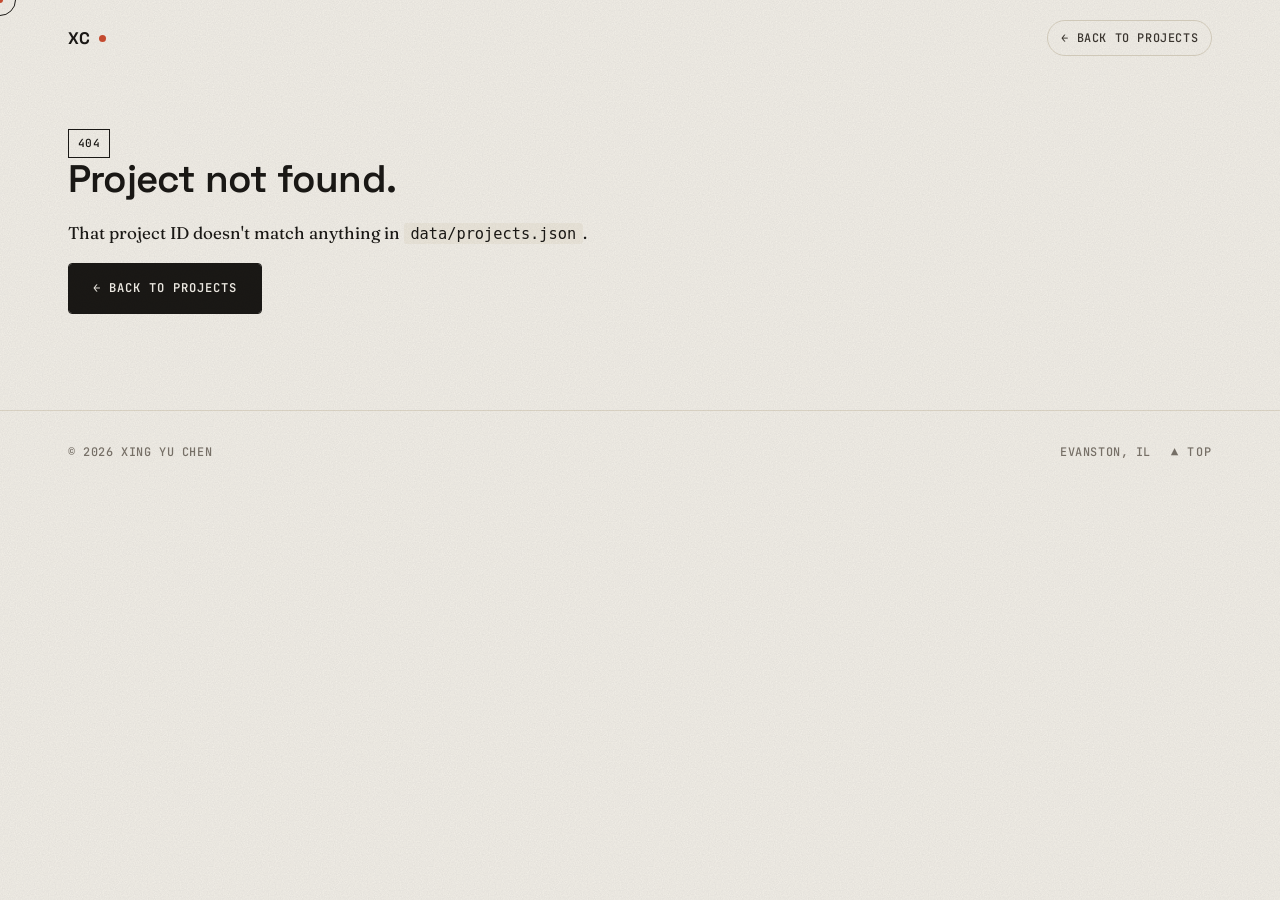
==== project.html @ 496e9e71 "initial ship" ====
<!doctype html>
<html lang="en">
<head>
  <meta charset="utf-8" />
  <meta name="viewport" content="width=device-width, initial-scale=1" />
  <meta name="theme-color" content="#F2EFE8" />
  <title>Project</title>
  <meta name="description" data-bind="description" content="Project detail." />

  <link rel="preconnect" href="https://fonts.googleapis.com" />
  <link rel="preconnect" href="https://fonts.gstatic.com" crossorigin />
  <link rel="stylesheet" href="https://fonts.googleapis.com/css2?family=Space+Grotesk:wght@400;500;600;700&family=Fraunces:opsz,wght@9..144,400;9..144,500;9..144,600&family=JetBrains+Mono:wght@400;500;600&display=swap" />
  <link rel="stylesheet" href="styles.css" />
  <link rel="icon" href="data:image/svg+xml;utf8,<svg xmlns='http://www.w3.org/2000/svg' viewBox='0 0 32 32'><rect width='32' height='32' fill='%23F2EFE8'/><text x='16' y='22' text-anchor='middle' font-family='monospace' font-size='16' font-weight='700' fill='%231A1815'>X</text></svg>" />
</head>
<body class="body--detail">
  <div class="cursor-dot" aria-hidden="true"></div>
  <div class="cursor-ring" aria-hidden="true"></div>
  <div class="grain" aria-hidden="true"></div>

  <!-- ============ NAV (minimal on detail page) ============ -->
  <header class="nav nav--detail" id="nav">
    <div class="nav__inner">
      <a href="index.html" class="nav__logo" aria-label="Home">
        <span class="nav__mark" data-bind="initials">·</span>
        <span class="nav__dot"></span>
      </a>
      <a href="index.html" class="nav__back mono" id="backLink">
        <span aria-hidden="true">←</span> Back to Projects
      </a>
    </div>
  </header>

  <main id="detailMain" aria-busy="true">
    <!-- Rendered by main.js -->
  </main>

  <footer class="footer">
    <div class="container footer__inner">
      <div class="footer__left mono">
        <span>© <span id="footerYear"></span> <span data-bind="name">—</span></span>
      </div>
      <div class="footer__right mono">
        <span data-bind="location">—</span>
        <a href="#" id="topLink" class="footer__top">▲ TOP</a>
      </div>
    </div>
  </footer>

  <!-- Lightbox -->
  <div class="lightbox" id="lightbox" aria-hidden="true" role="dialog" aria-modal="true">
    <button class="lightbox__close" data-lightbox-close aria-label="Close">
      <svg viewBox="0 0 24 24" width="22" height="22" fill="none" stroke="currentColor" stroke-width="1.5"><path d="M5 5l14 14M19 5L5 19"/></svg>
    </button>
    <button class="lightbox__prev" data-lightbox-prev aria-label="Previous image">
      <svg viewBox="0 0 24 24" width="22" height="22" fill="none" stroke="currentColor" stroke-width="1.5"><path d="M15 4L7 12l8 8"/></svg>
    </button>
    <button class="lightbox__next" data-lightbox-next aria-label="Next image">
      <svg viewBox="0 0 24 24" width="22" height="22" fill="none" stroke="currentColor" stroke-width="1.5"><path d="M9 4l8 8-8 8"/></svg>
    </button>
    <figure class="lightbox__figure">
      <img id="lightboxImg" alt="" />
      <figcaption class="lightbox__caption mono" id="lightboxCaption"></figcaption>
    </figure>
  </div>

  <script src="main.js"></script>
</body>
</html>
---- styles.css ----
/* ============================================================
   Portfolio — Xing Yu Chen
   Mechanical-engineering portfolio. Cream + ink + burnt-orange.
   Tokens → base → components → sections → detail page →
   lightbox → responsive.
   ============================================================ */

:root {
  /* Palette */
  --c-bg:        #F2EFE8;
  --c-bg-2:      #ECE7DC;
  --c-bg-3:      #E4DED0;
  --c-ink:       #1A1815;
  --c-ink-2:     #3A352F;
  --c-muted:     #7A736A;
  --c-line:      #CFC8B8;
  --c-line-soft: #DED7C8;
  --c-accent:    #C44A2F;
  --c-accent-2:  #A33C24;
  --c-accent-3:  #8A3219;
  --c-accent-soft:#F3D8CC;

  /* Type */
  --f-display: 'Space Grotesk', system-ui, -apple-system, Segoe UI, sans-serif;
  --f-body:    'Fraunces', Georgia, 'Times New Roman', serif;
  --f-mono:    'JetBrains Mono', ui-monospace, 'SF Mono', Menlo, Consolas, monospace;

  /* Layout */
  --max-w: 1240px;
  --max-w-narrow: 780px;
  --gutter: clamp(1.25rem, 4vw, 3rem);

  /* Motion */
  --e-out:  cubic-bezier(0.16, 1, 0.3, 1);
  --e-soft: cubic-bezier(0.65, 0, 0.35, 1);
  --d-1: 200ms; --d-2: 360ms; --d-3: 600ms;

  --radius: 4px;
  --shadow-card:   0 1px 0 var(--c-line-soft);
  --shadow-card-h: 0 18px 40px -22px rgba(26,24,21,0.35), 0 2px 0 var(--c-line);
  --nav-h: 70px;
}

/* ---------- Reset ---------- */
*, *::before, *::after { box-sizing: border-box; }
html { scroll-behavior: smooth; }
@media (prefers-reduced-motion: reduce) {
  html { scroll-behavior: auto; }
  *, *::before, *::after { animation-duration: 0.01ms !important; transition-duration: 0.01ms !important; }
}
html, body { margin: 0; padding: 0; }
body {
  background: var(--c-bg);
  color: var(--c-ink);
  font-family: var(--f-body);
  font-size: 17px;
  line-height: 1.55;
  -webkit-font-smoothing: antialiased;
  -moz-osx-font-smoothing: grayscale;
  overflow-x: hidden;
}
img, svg { display: block; max-width: 100%; }
button { font: inherit; color: inherit; background: none; border: 0; cursor: pointer; }
input, textarea { font: inherit; color: inherit; }
a { color: inherit; text-decoration: none; }
ul, ol { margin: 0; padding: 0; list-style: none; }
::selection { background: var(--c-accent); color: var(--c-bg); }

/* ---------- Utility ---------- */
.container { width: 100%; max-width: var(--max-w); margin: 0 auto; padding: 0 var(--gutter); }
.container--narrow { max-width: var(--max-w-narrow); }
.mono { font-family: var(--f-mono); font-weight: 500; letter-spacing: 0.05em; text-transform: uppercase; font-size: 0.74rem; }

/* ---------- Grain overlay ---------- */
.grain {
  position: fixed; inset: 0;
  pointer-events: none;
  z-index: 1;
  opacity: 0.35;
  mix-blend-mode: multiply;
  background-image: url("data:image/svg+xml;utf8,<svg xmlns='http://www.w3.org/2000/svg' width='220' height='220'><filter id='n'><feTurbulence type='fractalNoise' baseFrequency='0.85' numOctaves='2' stitchTiles='stitch'/><feColorMatrix values='0 0 0 0 0.1 0 0 0 0 0.09 0 0 0 0 0.08 0 0 0 0.5 0'/></filter><rect width='220' height='220' filter='url(%23n)' opacity='0.6'/></svg>");
}

/* ---------- Custom cursor ---------- */
.cursor-dot, .cursor-ring {
  position: fixed; top: 0; left: 0;
  pointer-events: none; z-index: 9999;
  transform: translate(-50%, -50%);
  opacity: 0;
  transition: opacity 200ms, width 200ms var(--e-out), height 200ms var(--e-out);
}
.cursor-dot { width: 6px; height: 6px; background: var(--c-accent); border-radius: 50%; }
.cursor-ring { width: 32px; height: 32px; border: 1px solid var(--c-ink); border-radius: 50%; }
body.has-cursor .cursor-dot,
body.has-cursor .cursor-ring { opacity: 1; }
body.has-cursor.cursor-hover .cursor-ring { width: 54px; height: 54px; border-color: var(--c-accent); }
body.has-cursor.cursor-hover .cursor-dot { background: var(--c-ink); }
@media (hover: none), (pointer: coarse) { .cursor-dot, .cursor-ring { display: none !important; } }

/* ============================================================
   NAV
   ============================================================ */
.nav {
  position: fixed; top: 0; left: 0; right: 0; z-index: 50;
  padding: 1.25rem 0;
  transition: padding 300ms var(--e-out), background 300ms var(--e-out),
              backdrop-filter 300ms var(--e-out), box-shadow 300ms var(--e-out);
}
.nav.is-scrolled {
  padding: 0.55rem 0;
  background: rgba(242,239,232,0.78);
  backdrop-filter: saturate(140%) blur(14px);
  -webkit-backdrop-filter: saturate(140%) blur(14px);
  box-shadow: 0 1px 0 var(--c-line-soft);
}
.nav__inner {
  width: 100%; max-width: var(--max-w); margin: 0 auto; padding: 0 var(--gutter);
  display: flex; align-items: center; justify-content: space-between;
}
.nav__logo {
  display: inline-flex; align-items: center; gap: 0.5rem;
  font-family: var(--f-display); font-weight: 700; font-size: 1.05rem; letter-spacing: 0.02em;
}
.nav__dot { width: 7px; height: 7px; border-radius: 50%; background: var(--c-accent); display: inline-block; }
.nav__links { display: flex; align-items: center; gap: 2rem; }
.nav__links a {
  position: relative;
  display: inline-flex; align-items: baseline; gap: 0.4rem;
  font-family: var(--f-mono); font-size: 0.78rem; font-weight: 500;
  letter-spacing: 0.05em; text-transform: uppercase;
  padding: 0.35rem 0;
  color: var(--c-ink-2);
  transition: color 200ms ease;
}
.nav__links a::after {
  content: ''; position: absolute; left: 0; right: 0; bottom: -4px;
  height: 1px; background: var(--c-accent);
  transform: scaleX(0); transform-origin: left;
  transition: transform 360ms var(--e-out);
}
.nav__links a:hover { color: var(--c-ink); }
.nav__links a:hover::after,
.nav__links a.is-active::after { transform: scaleX(1); }
.nav__links a.is-active { color: var(--c-accent); }
.nav__num { color: var(--c-muted); font-size: 0.66rem; }

.nav__back {
  display: inline-flex; align-items: center; gap: 0.5rem;
  padding: 0.5rem 0.8rem;
  border: 1px solid var(--c-line);
  border-radius: 999px;
  color: var(--c-ink-2);
  font-size: 0.74rem;
  transition: all 240ms var(--e-out);
}
.nav__back:hover {
  background: var(--c-ink); color: var(--c-bg); border-color: var(--c-ink);
  transform: translateX(-3px);
}

.nav__toggle {
  display: none; width: 38px; height: 38px;
  position: relative; border: 1px solid var(--c-line); border-radius: var(--radius);
}
.nav__toggle span {
  position: absolute; left: 9px; right: 9px;
  height: 1.5px; background: var(--c-ink);
  transition: transform 280ms var(--e-out), opacity 200ms;
}
.nav__toggle span:nth-child(1) { top: 13px; }
.nav__toggle span:nth-child(2) { top: 18px; }
.nav__toggle span:nth-child(3) { top: 23px; }
.nav__toggle[aria-expanded="true"] span:nth-child(1) { transform: translateY(5px) rotate(45deg); }
.nav__toggle[aria-expanded="true"] span:nth-child(2) { opacity: 0; }
.nav__toggle[aria-expanded="true"] span:nth-child(3) { transform: translateY(-5px) rotate(-45deg); }

/* ============================================================
   BUTTONS
   ============================================================ */
.btn {
  position: relative;
  display: inline-flex; align-items: center; gap: 0.65rem;
  padding: 0.95rem 1.5rem;
  font-family: var(--f-mono); font-size: 0.76rem; font-weight: 600;
  letter-spacing: 0.08em; text-transform: uppercase;
  border: 1px solid var(--c-ink); border-radius: var(--radius);
  overflow: hidden; isolation: isolate;
  transition: transform 200ms var(--e-out), color 250ms ease, border-color 250ms ease;
  user-select: none;
}
.btn::before {
  content: ''; position: absolute; inset: 0; z-index: -1;
  background: var(--c-ink);
  transform: translateX(-101%);
  transition: transform 420ms var(--e-out);
}
.btn--solid { color: var(--c-bg); }
.btn--solid::before { transform: translateX(0); background: var(--c-ink); }
.btn--solid:hover { border-color: var(--c-accent); }
.btn--solid:hover::before { background: var(--c-accent); }

.btn--ghost { color: var(--c-ink); }
.btn--ghost::before { background: var(--c-ink); }
.btn--ghost:hover { color: var(--c-bg); }
.btn--ghost:hover::before { transform: translateX(0); }

.btn:active { transform: scale(0.97); }
.btn__icon { display: inline-flex; transition: transform 280ms var(--e-out); }
.btn:hover .btn__icon { transform: translateX(3px); }

.btn--pulse { animation: btn-pulse 2.6s ease-out infinite; }
@keyframes btn-pulse {
  0%   { box-shadow: 0 0 0 0 rgba(196,74,47,0.40); }
  60%  { box-shadow: 0 0 0 14px rgba(196,74,47,0.00); }
  100% { box-shadow: 0 0 0 0 rgba(196,74,47,0.00); }
}

/* ============================================================
   HERO
   ============================================================ */
.hero {
  position: relative;
  min-height: 100vh; min-height: 100svh;
  padding: calc(var(--nav-h) + 2rem) 0 4rem;
  display: flex; align-items: center;
  overflow: hidden;
}
.hero__grid {
  position: absolute; inset: 0; width: 100%; height: 100%;
  color: var(--c-ink); opacity: 0.10;
  animation: grid-drift 38s linear infinite;
}
@keyframes grid-drift { from { transform: translate(0,0); } to { transform: translate(-100px,-100px); } }

.crosshair { position: absolute; width: 28px; height: 28px; pointer-events: none; opacity: 0.6; }
.crosshair::before, .crosshair::after { content: ''; position: absolute; background: var(--c-ink); }
.crosshair::before { left: 50%; top: 0; bottom: 0; width: 1px; transform: translateX(-50%); }
.crosshair::after  { top: 50%; left: 0; right: 0; height: 1px; transform: translateY(-50%); }
.crosshair--tl { top: calc(var(--nav-h) + 1rem); left: var(--gutter); }
.crosshair--tr { top: calc(var(--nav-h) + 1rem); right: var(--gutter); }
.crosshair--bl { bottom: 2rem; left: var(--gutter); }
.crosshair--br { bottom: 2rem; right: var(--gutter); }

.hero__inner { position: relative; z-index: 2; width: 100%; }
.hero__meta { display: flex; justify-content: space-between; color: var(--c-muted); margin-bottom: clamp(2.5rem, 6vw, 5rem); }

.hero__name {
  font-family: var(--f-display);
  font-weight: 600;
  font-size: clamp(3.2rem, 12vw, 10.5rem);
  line-height: 0.92;
  letter-spacing: -0.035em;
  margin: 0 0 1.5rem 0; color: var(--c-ink);
}
.hero__name-row { display: block; overflow: hidden; padding: 0.05em 0 0.04em; }
.hero__name-row:nth-child(2) { padding-left: clamp(0px, 6vw, 4rem); color: var(--c-ink-2); }
.hero__name-row:nth-child(2) .reveal-word::after { content: '.'; color: var(--c-accent); }
.hero__name .reveal-word {
  display: inline-block;
  transform: translateY(110%);
  transition: transform 900ms var(--e-out);
}
.hero__name.is-revealed .reveal-word { transform: translateY(0); }
.hero__name-row:nth-child(2) .reveal-word { transition-delay: 120ms; }

.hero__rule {
  display: flex; align-items: center; gap: 1rem;
  margin: 1.5rem 0; max-width: 540px;
  opacity: 0; transform: translateY(20px);
  transition: opacity 700ms var(--e-out) 280ms, transform 700ms var(--e-out) 280ms;
}
.hero__rule.is-revealed { opacity: 1; transform: translateY(0); }
.rule-line { flex: 1; height: 1px; background: var(--c-ink); opacity: 0.5; }
.hero__title { color: var(--c-ink); font-size: 0.85rem; letter-spacing: 0.18em; }

.hero__tagline {
  font-family: var(--f-body);
  font-size: clamp(1.1rem, 1.8vw, 1.5rem);
  font-style: italic;
  color: var(--c-ink-2);
  margin: 0 0 3rem 0;
  opacity: 0; transform: translateY(20px);
  transition: opacity 700ms var(--e-out) 440ms, transform 700ms var(--e-out) 440ms;
}
.hero__tagline.is-revealed { opacity: 1; transform: translateY(0); }
.hero__tagline-prefix { color: var(--c-accent); font-style: normal; }
.hero__tagline-cycle { display: inline-block; transition: opacity 300ms ease, transform 300ms var(--e-out); }
.hero__tagline-cycle.is-out { opacity: 0; transform: translateY(-8px); }

.hero__ctas {
  display: flex; gap: 1rem; flex-wrap: wrap;
  opacity: 0; transform: translateY(20px);
  transition: opacity 700ms var(--e-out) 600ms, transform 700ms var(--e-out) 600ms;
}
.hero__ctas.is-revealed { opacity: 1; transform: translateY(0); }

.hero__readout {
  position: absolute;
  bottom: 2.4rem; right: calc(var(--gutter) + 32px);
  display: flex; flex-direction: column; gap: 0.2rem;
  color: var(--c-muted); font-size: 0.68rem; text-align: right;
  opacity: 0; transition: opacity 800ms ease 1100ms;
}
.hero.is-revealed .hero__readout { opacity: 1; }
.hero__readout div { display: flex; gap: 0.4rem; justify-content: flex-end; }
.hero__readout b { color: var(--c-ink); font-weight: 500; min-width: 3ch; display: inline-block; text-align: right; }

.hero__scrollhint {
  position: absolute;
  bottom: 2.4rem; left: calc(var(--gutter) + 32px);
  display: flex; flex-direction: column; align-items: center; gap: 0.5rem;
  color: var(--c-muted);
  opacity: 0; transition: opacity 800ms ease 1300ms;
}
.hero.is-revealed .hero__scrollhint { opacity: 1; }
.hero__scrollhint-line {
  width: 1px; height: 36px;
  background: linear-gradient(to bottom, var(--c-ink), transparent);
  animation: scroll-trace 2.2s ease-in-out infinite; transform-origin: top;
}
@keyframes scroll-trace { 0%,100% { transform: scaleY(0.3); opacity: 0.4; } 50% { transform: scaleY(1); opacity: 1; } }

/* ============================================================
   SECTION SCAFFOLD
   ============================================================ */
.section { position: relative; padding: clamp(4rem, 9vw, 8rem) 0; }
.section + .section { border-top: 1px solid var(--c-line-soft); }

.section__head {
  display: grid; grid-template-columns: auto auto 1fr;
  align-items: center; gap: 1rem;
  margin-bottom: clamp(2.5rem, 5vw, 4rem);
}
.section__num {
  display: inline-block;
  padding: 0.3rem 0.55rem;
  border: 1px solid var(--c-ink);
  color: var(--c-ink); font-size: 0.7rem;
}
.section__title {
  font-family: var(--f-display); font-weight: 600;
  font-size: clamp(2rem, 4.5vw, 3.4rem);
  letter-spacing: -0.02em; margin: 0; line-height: 1;
}
.section__title--inline { font-size: clamp(1.4rem, 2.4vw, 2rem); margin: 0 0 1rem; }
.section__title-lead { color: var(--c-accent); font-size: 0.55em; vertical-align: 0.35em; }
.section__rule { height: 1px; background: var(--c-line); }

.reveal {
  opacity: 0; transform: translateY(28px);
  transition: opacity 800ms var(--e-out), transform 800ms var(--e-out);
}
.reveal.is-in { opacity: 1; transform: translateY(0); }

/* ============================================================
   ABOUT
   ============================================================ */
.about__grid {
  display: grid;
  grid-template-columns: minmax(260px, 360px) 1fr;
  gap: clamp(2rem, 6vw, 5rem);
  align-items: start;
}
.about__photo {
  position: sticky; top: calc(var(--nav-h) + 1.5rem);
  display: flex; flex-direction: column; gap: 0.5rem;
}
.about__photo-frame {
  position: relative;
  aspect-ratio: 4 / 5;
  background: var(--c-bg-2);
  border: 1px solid var(--c-ink);
  overflow: hidden;
}
.about__photo-frame::before, .about__photo-frame::after {
  content: ''; position: absolute; width: 10px; height: 10px;
  border: 1px solid var(--c-ink); background: var(--c-bg);
}
.about__photo-frame::before { top: -5px; left: -5px; }
.about__photo-frame::after  { bottom: -5px; right: -5px; }
.about__photo-frame img {
  width: 100%; height: 100%;
  object-fit: cover;
  filter: contrast(1.02) saturate(0.95);
}
.about__caption {
  display: flex; justify-content: space-between;
  color: var(--c-muted);
  padding-top: 0.35rem; border-top: 1px solid var(--c-line);
}

.about__lead {
  font-family: var(--f-body);
  font-size: clamp(1.2rem, 1.8vw, 1.55rem);
  line-height: 1.5;
  color: var(--c-ink);
  margin: 0 0 2rem 0;
}

.about__stats {
  display: grid;
  grid-template-columns: repeat(4, 1fr);
  gap: 0; margin: 0;
  border-top: 1px solid var(--c-line);
}
.stat {
  padding: 1.25rem 1rem 1.25rem 0;
  border-right: 1px solid var(--c-line);
}
.stat:last-child { border-right: 0; padding-right: 0; }
.stat:first-child { padding-left: 0; }
.stat dt { color: var(--c-muted); font-size: 0.7rem; margin-bottom: 0.35rem; }
.stat dd {
  margin: 0;
  font-family: var(--f-display);
  font-size: 1.55rem; font-weight: 500;
  letter-spacing: -0.02em; color: var(--c-ink);
}

/* ============================================================
   SKILLS
   ============================================================ */
.skills__grid {
  display: grid;
  grid-template-columns: repeat(auto-fill, minmax(280px, 1fr));
  gap: 1px;
  background: var(--c-line-soft);
  border: 1px solid var(--c-line-soft);
}
.skill-group {
  background: var(--c-bg);
  padding: 1.75rem 1.5rem;
  display: flex; flex-direction: column; gap: 1.1rem;
}
.skill-group header {
  display: flex; align-items: center; gap: 0.7rem;
  padding-bottom: 0.8rem;
  border-bottom: 1px dashed var(--c-line);
}
.skill-group__icon {
  display: inline-flex; align-items: center; justify-content: center;
  width: 34px; height: 34px;
  border: 1px solid var(--c-ink); color: var(--c-ink);
}
.skill-group h3 {
  margin: 0; flex: 1;
  font-family: var(--f-display); font-size: 1.05rem; font-weight: 600;
  letter-spacing: -0.01em;
}
.skill-group__count { color: var(--c-muted); }

.pills { display: flex; flex-wrap: wrap; gap: 0.45rem; }
.pills--inline { margin-top: 0.75rem; }
.pills--lg .pill { padding: 0.55rem 1rem; font-size: 0.78rem; }
.pill {
  display: inline-flex;
  padding: 0.42rem 0.85rem;
  font-family: var(--f-mono); font-size: 0.72rem;
  letter-spacing: 0.04em; font-weight: 500;
  color: var(--c-ink-2);
  background: var(--c-bg-2);
  border: 1px solid var(--c-line);
  border-radius: 999px;
  cursor: default;
  transition: transform 180ms var(--e-out), background 240ms ease, color 240ms ease, border-color 240ms ease;
}
.pill:hover {
  transform: scale(0.97);
  background: var(--c-ink); color: var(--c-bg); border-color: var(--c-ink);
}

/* ============================================================
   WORK / PROJECTS
   ============================================================ */
.work__intro {
  font-size: 1.1rem; color: var(--c-ink-2);
  max-width: 60ch; margin: 0 0 3rem 0;
}

.filter {
  position: relative;
  display: inline-flex; flex-wrap: wrap; gap: 0; padding: 4px;
  margin-bottom: 2rem;
  border: 1px solid var(--c-line);
  border-radius: 999px;
  background: var(--c-bg-2);
}
.filter__pill {
  position: absolute;
  top: 4px; left: 4px; height: calc(100% - 8px);
  background: var(--c-ink); border-radius: 999px;
  transition: transform 420ms var(--e-out), width 420ms var(--e-out);
  z-index: 0;
}
.filter__btn {
  position: relative; z-index: 1;
  padding: 0.55rem 1.1rem;
  font-family: var(--f-mono); font-size: 0.72rem; font-weight: 600;
  letter-spacing: 0.06em; text-transform: uppercase;
  color: var(--c-ink-2); border-radius: 999px;
  transition: color 280ms ease;
}
.filter__btn:hover { color: var(--c-ink); }
.filter__btn.is-active { color: var(--c-bg); }

.cards {
  display: grid;
  grid-template-columns: repeat(auto-fill, minmax(320px, 1fr));
  gap: 1.5rem;
}
.cards--related { margin-top: 1.5rem; }

.card {
  position: relative; display: flex; flex-direction: column;
  background: var(--c-bg);
  border: 1px solid var(--c-line);
  border-radius: var(--radius);
  overflow: hidden;
  cursor: pointer;
  text-align: left;
  transition: transform 400ms var(--e-out), box-shadow 400ms var(--e-out), border-color 400ms ease;
  box-shadow: var(--shadow-card);
  opacity: 0; transform: translateY(20px);
  animation: card-in 700ms var(--e-out) forwards;
}
.card:nth-child(1) { animation-delay: 40ms; }
.card:nth-child(2) { animation-delay: 80ms; }
.card:nth-child(3) { animation-delay: 120ms; }
.card:nth-child(4) { animation-delay: 160ms; }
.card:nth-child(5) { animation-delay: 200ms; }
.card:nth-child(6) { animation-delay: 240ms; }
.card:nth-child(7) { animation-delay: 280ms; }
.card:nth-child(8) { animation-delay: 320ms; }
@keyframes card-in { to { opacity: 1; transform: translateY(0); } }
.card.is-hidden { display: none; }
.card:hover {
  transform: translateY(-6px);
  box-shadow: var(--shadow-card-h);
  border-color: var(--c-ink);
}
.card.is-leaving { opacity: 0.35; transform: scale(1.04); transition: all 240ms var(--e-out); }

.card__media {
  position: relative;
  aspect-ratio: 16 / 11;
  overflow: hidden;
  background: var(--c-bg-2);
  border-bottom: 1px solid var(--c-line);
}
.card__media img,
.card__media svg {
  width: 100%; height: 100%;
  object-fit: cover;
  transition: transform 700ms var(--e-out);
}
.card:hover .card__media img,
.card:hover .card__media svg { transform: scale(1.03); }

.card__badge {
  position: absolute; top: 0.8rem; left: 0.8rem;
  padding: 0.25rem 0.5rem;
  background: var(--c-bg); border: 1px solid var(--c-ink);
  color: var(--c-ink);
}
.card__cat {
  position: absolute; top: 0.8rem; right: 0.8rem;
  padding: 0.25rem 0.55rem;
  background: var(--c-ink); color: var(--c-bg);
}

.card__overlay {
  position: absolute; inset: 0;
  display: flex; align-items: center; justify-content: center;
  background: rgba(26,24,21,0.65);
  backdrop-filter: blur(4px);
  -webkit-backdrop-filter: blur(4px);
  opacity: 0;
  transition: opacity 320ms var(--e-out);
  pointer-events: none;
}
.card:hover .card__overlay { opacity: 1; }
.card__overlay-label {
  color: var(--c-bg);
  background: var(--c-accent);
  padding: 0.55rem 1rem;
  border-radius: 999px;
  transform: translateY(8px);
  transition: transform 320ms var(--e-out);
}
.card:hover .card__overlay-label { transform: translateY(0); }

.card__body {
  padding: 1.25rem 1.25rem 1.4rem;
  display: flex; flex-direction: column; gap: 0.65rem;
  flex: 1;
}
.card__title {
  font-family: var(--f-display); font-size: 1.22rem; font-weight: 600;
  letter-spacing: -0.015em; margin: 0; line-height: 1.25;
}
.card__desc { margin: 0; font-size: 0.95rem; color: var(--c-ink-2); line-height: 1.5; }
.card__tags { display: flex; flex-wrap: wrap; gap: 0.35rem; margin-top: auto; padding-top: 0.5rem; }
.card__tag {
  display: inline-block;
  font-family: var(--f-mono); font-size: 0.66rem;
  letter-spacing: 0.05em; text-transform: uppercase;
  color: var(--c-muted);
  padding: 0.18rem 0.45rem;
  background: var(--c-bg-2); border-radius: 999px;
  transition: opacity 320ms var(--e-out), transform 320ms var(--e-out), color 240ms, background 240ms;
  transform: translateY(6px); opacity: 0;
}
.card:hover .card__tag { transform: translateY(0); opacity: 1; color: var(--c-ink); background: var(--c-bg-3); }
.card:not(:hover) .card__tag { transform: translateY(0); opacity: 1; }
.card__cta {
  margin-top: 0.4rem;
  display: inline-flex; align-items: center; gap: 0.4rem;
  font-weight: 600;
  color: var(--c-ink);
}
.card__cta::after {
  content: '→'; display: inline-block;
  transition: transform 300ms var(--e-out);
}
.card:hover .card__cta::after { transform: translateX(5px); color: var(--c-accent); }

/* ============================================================
   EXPERIENCE / TIMELINE
   ============================================================ */
.timeline { display: grid; gap: 3rem; }
.timeline__group { display: block; }
.timeline__label { color: var(--c-muted); margin: 0 0 1rem 0; }
.timeline__list {
  display: grid; gap: 1.75rem;
  border-left: 1px solid var(--c-line);
  padding-left: 1.5rem;
}
.timeline__item {
  display: grid;
  grid-template-columns: 200px 1fr;
  gap: 1.5rem;
  position: relative;
}
.timeline__item::before {
  content: '';
  position: absolute;
  left: -1.5rem; top: 0.5rem;
  width: 9px; height: 9px;
  background: var(--c-bg);
  border: 1px solid var(--c-ink);
  border-radius: 50%;
  transform: translateX(-50%);
  transition: background 240ms, border-color 240ms;
}
.timeline__item:hover::before { background: var(--c-accent); border-color: var(--c-accent); }
.timeline__date { color: var(--c-muted); padding-top: 0.4rem; }
.timeline__body h4 {
  margin: 0 0 0.5rem;
  font-family: var(--f-display); font-weight: 600;
  font-size: 1.15rem; letter-spacing: -0.01em;
}
.timeline__sub { color: var(--c-muted); font-weight: 400; }
.timeline__body p { margin: 0 0 0.6rem; color: var(--c-ink-2); font-size: 1rem; line-height: 1.6; }
.timeline__body p:last-of-type { margin-bottom: 0.75rem; }

/* ============================================================
   RESUME
   ============================================================ */
.resume__top {
  display: flex; align-items: center; justify-content: space-between;
  gap: 2rem; flex-wrap: wrap;
  margin-bottom: 2.5rem;
  padding: 1.5rem 1.75rem;
  background: var(--c-bg-2);
  border: 1px solid var(--c-line);
  border-radius: var(--radius);
}
.resume__intro { margin: 0; max-width: 50ch; color: var(--c-ink-2); }
.resume__embed {
  border: 1px solid var(--c-line);
  border-radius: var(--radius);
  background: var(--c-bg-2);
  overflow: hidden;
  min-height: 800px;
}
.resume__pdf { width: 100%; height: 1000px; border: 0; display: block; }
.resume__missing { padding: 3rem 1.5rem; text-align: center; color: var(--c-muted); }
.resume__missing code { background: var(--c-bg-3); padding: 0.1rem 0.4rem; border-radius: 3px; }

/* ============================================================
   CONTACT
   ============================================================ */
.contact__grid {
  display: grid;
  grid-template-columns: 1.1fr 1fr;
  gap: clamp(2rem, 6vw, 5rem);
  align-items: start;
}
.contact__big {
  font-family: var(--f-display); font-weight: 600;
  font-size: clamp(1.7rem, 3vw, 2.5rem);
  letter-spacing: -0.02em; line-height: 1.1;
  margin: 0 0 1.2rem;
}
.contact__lede p { color: var(--c-ink-2); max-width: 48ch; margin: 0 0 1.5rem 0; }

.contact__links { display: grid; gap: 0; border-top: 1px solid var(--c-line); }
.contact__link {
  display: grid; grid-template-columns: 110px 1fr auto;
  align-items: center; gap: 1rem;
  padding: 1rem 0.5rem 1rem 0;
  border-bottom: 1px solid var(--c-line);
  position: relative;
  transition: padding 320ms var(--e-out), color 240ms;
}
.contact__link::before {
  content: '';
  position: absolute; inset: 0;
  background: var(--c-ink);
  transform: scaleY(0); transform-origin: bottom;
  transition: transform 320ms var(--e-out); z-index: 0;
}
.contact__link > * { position: relative; z-index: 1; }
.contact__link:hover::before { transform: scaleY(1); }
.contact__link:hover { color: var(--c-bg); padding-left: 1rem; padding-right: 1rem; }
.contact__link:hover .contact__link-label { color: var(--c-accent-soft); }
.contact__link-label { color: var(--c-muted); transition: color 240ms; }
.contact__link-value { font-family: var(--f-display); font-size: 1.05rem; font-weight: 500; }
.contact__link-arrow { font-family: var(--f-mono); transition: transform 320ms var(--e-out); }
.contact__link:hover .contact__link-arrow { transform: translate(4px, -4px); }

.contact__form {
  display: grid; gap: 1.25rem;
  padding: 1.75rem;
  background: var(--c-bg-2);
  border: 1px solid var(--c-line);
  border-radius: var(--radius);
}
.field { display: grid; gap: 0.4rem; }
.field label { color: var(--c-muted); }
.field input, .field textarea {
  background: transparent; border: 0;
  border-bottom: 1px solid var(--c-ink);
  padding: 0.6rem 0;
  font-family: var(--f-body); font-size: 1rem;
  resize: vertical;
  transition: border-color 240ms;
}
.field input:focus, .field textarea:focus { outline: none; border-bottom-color: var(--c-accent); }
.contact__submit { justify-self: start; }
.contact__status { color: var(--c-accent); min-height: 1rem; }
.contact__status.is-error { color: var(--c-accent-3); }

/* ============================================================
   FOOTER
   ============================================================ */
.footer {
  border-top: 1px solid var(--c-line-soft);
  padding: 2rem 0;
  color: var(--c-muted);
  background: var(--c-bg);
}
.footer__inner {
  display: flex; justify-content: space-between; gap: 1rem; flex-wrap: wrap;
  align-items: center;
}
.footer__left, .footer__right { display: flex; gap: 1.25rem; flex-wrap: wrap; }
.footer__top { letter-spacing: 0.1em; transition: color 240ms; }
.footer__top:hover { color: var(--c-accent); }

/* ============================================================
   PROJECT DETAIL PAGE
   ============================================================ */
.body--detail { padding-top: 0; }

.detail__section {
  opacity: 0; transform: translateY(20px);
  transition: opacity 700ms var(--e-out), transform 700ms var(--e-out);
}
.detail__section.is-in { opacity: 1; transform: translateY(0); }

/* HERO */
.detail__hero {
  position: relative;
  margin-top: var(--nav-h);
  padding-top: 2rem;
}
.detail__hero-media {
  position: relative;
  aspect-ratio: 21 / 9;
  background: var(--c-bg-2);
  overflow: hidden;
  border-bottom: 1px solid var(--c-line);
}
.detail__hero-media img,
.detail__hero-media svg {
  width: 100%; height: 100%; object-fit: cover;
}
.detail__hero-body {
  padding-top: clamp(2rem, 4vw, 3.5rem);
  padding-bottom: 0;
}
.detail__meta {
  display: flex; justify-content: space-between; gap: 1rem;
  color: var(--c-muted);
  margin-bottom: 1rem;
  flex-wrap: wrap;
}
.detail__title {
  font-family: var(--f-display); font-weight: 600;
  font-size: clamp(2rem, 5vw, 3.8rem);
  letter-spacing: -0.025em; line-height: 1.05;
  margin: 0 0 1rem;
}
.detail__lede {
  font-family: var(--f-body); font-style: italic;
  font-size: clamp(1.05rem, 1.4vw, 1.3rem);
  color: var(--c-ink-2);
  margin: 0 0 1rem;
  max-width: 70ch;
}

/* STRIP */
.detail__strip {
  padding: 3rem 0 1rem;
}
.strip__grid {
  display: grid;
  grid-template-columns: repeat(var(--cols, 4), minmax(0, 1fr));
  gap: 0;
  border-top: 1px solid var(--c-line);
  border-bottom: 1px solid var(--c-line);
}
.strip__item {
  padding: 1.25rem 1.25rem 1.25rem 0;
  border-right: 1px solid var(--c-line);
}
.strip__item:last-child { border-right: 0; }
.strip__item:not(:first-child) { padding-left: 1.25rem; }
.strip__item dt { color: var(--c-muted); margin: 0 0 0.4rem; font-size: 0.7rem; }
.strip__item dd {
  margin: 0;
  font-family: var(--f-display); font-size: 1rem; font-weight: 500;
  color: var(--c-ink); letter-spacing: -0.01em;
}

/* DESCRIPTION */
.detail__desc { padding: 2rem 0; }
.desc__body p, .desc__body h3 {
  max-width: 70ch;
  margin: 0 auto 1.1rem;
}
.desc__body p {
  font-size: 1.05rem; line-height: 1.7;
  color: var(--c-ink-2);
}
.desc__body h3 {
  font-family: var(--f-display); font-weight: 600;
  font-size: 1.25rem; letter-spacing: -0.015em;
  color: var(--c-ink);
  margin: 2rem auto 0.75rem;
}

/* HIGHLIGHTS */
.detail__highlights { padding: 3rem 0; }
.highlights {
  display: grid;
  grid-template-columns: repeat(auto-fill, minmax(280px, 1fr));
  gap: 1px;
  background: var(--c-line-soft);
  border: 1px solid var(--c-line-soft);
}
.highlight {
  background: var(--c-bg-2);
  padding: 1.5rem;
  display: flex; flex-direction: column; gap: 0.75rem;
  position: relative;
  transition: background 240ms;
}
.highlight:hover { background: var(--c-bg-3); }
.highlight__num {
  color: var(--c-accent);
  font-size: 0.95rem;
  letter-spacing: 0.08em;
}
.highlight__body {
  margin: 0;
  font-family: var(--f-body);
  font-size: 1.05rem; line-height: 1.55;
  color: var(--c-ink);
}

/* TOOLS */
.detail__tools { padding: 2rem 0; }

/* GALLERY */
.detail__gallery { padding: 2rem 0; }
.gallery {
  display: grid;
  grid-template-columns: repeat(auto-fill, minmax(260px, 1fr));
  gap: 1px;
  background: var(--c-line-soft);
  border: 1px solid var(--c-line-soft);
}
.gallery__item {
  position: relative;
  display: block;
  background: var(--c-bg-2);
  overflow: hidden;
  aspect-ratio: 4 / 3;
  cursor: pointer;
  transition: transform 400ms var(--e-out);
}
.gallery__item:hover { z-index: 2; }
.gallery__item img,
.gallery__item svg { width: 100%; height: 100%; object-fit: cover; transition: transform 600ms var(--e-out); }
.gallery__item:hover img { transform: scale(1.03); }

.gallery__item--placeholder { cursor: default; }
.placeholder-tile { width: 100%; height: 100%; }
.placeholder-tile svg { width: 100%; height: 100%; }

/* LINKS */
.detail__links { padding: 2rem 0; }
.mp__links { display: flex; flex-wrap: wrap; gap: 0.5rem; }
.mp__link {
  display: inline-flex; align-items: center; gap: 0.5rem;
  padding: 0.6rem 1rem;
  font-family: var(--f-mono); font-size: 0.72rem; font-weight: 600;
  letter-spacing: 0.06em; text-transform: uppercase;
  border: 1px solid var(--c-ink); border-radius: var(--radius);
  transition: background 240ms, color 240ms;
}
.mp__link:hover { background: var(--c-ink); color: var(--c-bg); }

/* RELATED */
.detail__related { padding: 3rem 0 5rem; border-top: 1px solid var(--c-line-soft); }

/* 404-ish */
.detail-missing { padding: 8rem 0 6rem; }
.detail-missing code {
  background: var(--c-bg-2);
  padding: 0.1rem 0.4rem;
  border-radius: 3px;
  font-size: 0.9em;
}

/* ============================================================
   LIGHTBOX
   ============================================================ */
.lightbox {
  position: fixed; inset: 0; z-index: 200;
  display: grid; place-items: center;
  background: rgba(20,18,15,0.88);
  backdrop-filter: blur(10px);
  -webkit-backdrop-filter: blur(10px);
  visibility: hidden; opacity: 0;
  transition: opacity 320ms var(--e-out), visibility 0s 320ms;
}
.lightbox.is-open { visibility: visible; opacity: 1; transition: opacity 320ms var(--e-out); }
.lightbox__figure {
  position: relative;
  margin: 0;
  max-width: min(1100px, 92vw);
  max-height: 88vh;
  display: flex; flex-direction: column;
  transform: scale(0.96);
  transition: transform 360ms var(--e-out);
}
.lightbox.is-open .lightbox__figure { transform: scale(1); }
.lightbox__figure img {
  width: 100%; height: auto;
  max-height: 80vh; object-fit: contain;
  border-radius: var(--radius);
  background: var(--c-bg);
}
.lightbox__caption {
  color: var(--c-bg);
  padding-top: 0.75rem; text-align: center;
}
.lightbox__close,
.lightbox__prev,
.lightbox__next {
  position: fixed;
  width: 44px; height: 44px;
  display: grid; place-items: center;
  border: 1px solid var(--c-bg);
  color: var(--c-bg);
  background: rgba(20,18,15,0.4);
  border-radius: 999px;
  transition: background 220ms, transform 240ms;
}
.lightbox__close { top: 2rem; right: 2rem; }
.lightbox__prev  { top: 50%; left: 2rem; transform: translateY(-50%); }
.lightbox__next  { top: 50%; right: 2rem; transform: translateY(-50%); }
.lightbox__close:hover { background: var(--c-accent); border-color: var(--c-accent); transform: rotate(90deg); }
.lightbox__prev:hover  { background: var(--c-accent); border-color: var(--c-accent); transform: translateY(-50%) translateX(-3px); }
.lightbox__next:hover  { background: var(--c-accent); border-color: var(--c-accent); transform: translateY(-50%) translateX(3px); }

/* ============================================================
   VIEW TRANSITIONS
   ============================================================ */
@media (prefers-reduced-motion: no-preference) {
  ::view-transition-old(root),
  ::view-transition-new(root) {
    animation-duration: 320ms;
    animation-timing-function: cubic-bezier(0.16, 1, 0.3, 1);
  }
}

/* ============================================================
   RESPONSIVE
   ============================================================ */
@media (max-width: 960px) {
  .about__grid { grid-template-columns: 1fr; }
  .about__photo { position: relative; top: 0; max-width: 320px; }
  .about__stats { grid-template-columns: repeat(2, 1fr); }
  .stat { padding: 1rem 1rem 1rem 0; }
  .stat:nth-child(2) { border-right: 0; }
  .stat:nth-child(3) { padding-left: 0; }

  .contact__grid { grid-template-columns: 1fr; }

  .strip__grid { grid-template-columns: repeat(2, 1fr) !important; }
  .strip__item:nth-child(2) { border-right: 0; }
  .strip__item:nth-child(3) { padding-left: 0; }

  .detail__hero-media { aspect-ratio: 16 / 10; }
}

@media (max-width: 720px) {
  body { font-size: 16px; }
  .nav__links {
    position: fixed;
    inset: var(--nav-h) 0 auto 0;
    flex-direction: column; align-items: stretch;
    gap: 0;
    padding: 1rem var(--gutter) 2rem;
    background: var(--c-bg);
    border-bottom: 1px solid var(--c-line-soft);
    transform: translateY(-105%);
    transition: transform 360ms var(--e-out);
  }
  .nav__links.is-open { transform: translateY(0); }
  .nav__links a {
    padding: 1rem 0;
    border-bottom: 1px dashed var(--c-line);
    font-size: 0.9rem;
  }
  .nav__toggle { display: block; }

  .hero__readout, .hero__scrollhint { display: none; }
  .crosshair { width: 18px; height: 18px; }
  .hero__name-row:nth-child(2) { padding-left: 1.5rem; }

  .timeline__item { grid-template-columns: 1fr; gap: 0.4rem; }
  .timeline__date { padding-top: 0; }

  .footer__inner { flex-direction: column; align-items: flex-start; }

  .section__head { grid-template-columns: auto 1fr; }
  .section__head .section__rule { display: none; }

  .strip__grid { grid-template-columns: 1fr !important; }
  .strip__item { border-right: 0; border-bottom: 1px solid var(--c-line); padding-left: 0; }
  .strip__item:last-child { border-bottom: 0; }

  .lightbox__close { top: 1rem; right: 1rem; }
  .lightbox__prev  { left: 1rem; }
  .lightbox__next  { right: 1rem; }
}

@media (max-width: 480px) {
  .resume__top { padding: 1.25rem; }
  .resume__top .btn { width: 100%; justify-content: center; }
  .hero__ctas .btn { flex: 1; justify-content: center; }
  .filter { width: 100%; overflow-x: auto; flex-wrap: nowrap; }
  .filter__btn { white-space: nowrap; }
  .gallery { grid-template-columns: repeat(2, 1fr); }
}
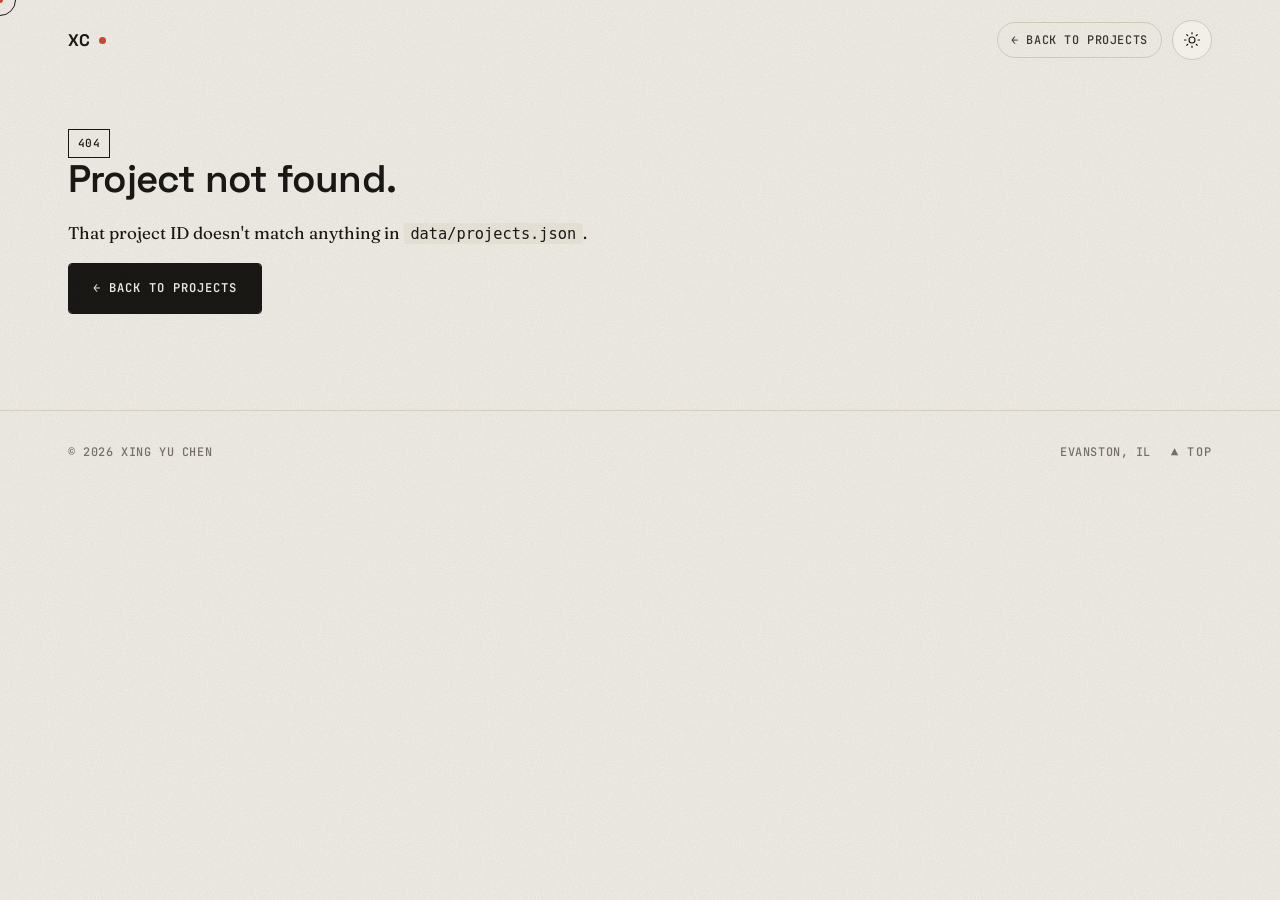
==== commit d53a213e: "Final ship" ====
--- a/project.html
+++ b/project.html
@@ -25,9 +25,21 @@
         <span class="nav__mark" data-bind="initials">·</span>
         <span class="nav__dot"></span>
       </a>
-      <a href="index.html" class="nav__back mono" id="backLink">
-        <span aria-hidden="true">←</span> Back to Projects
-      </a>
+      <div class="nav__actions">
+        <a href="index.html" class="nav__back mono" id="backLink">
+          <span aria-hidden="true">←</span> Back to Projects
+        </a>
+        <button class="theme-toggle" id="themeToggle" type="button" aria-label="Toggle dark mode" aria-pressed="false" title="Toggle theme">
+          <span class="theme-toggle__ring" aria-hidden="true"></span>
+          <svg class="theme-toggle__icon theme-toggle__icon--sun" viewBox="0 0 24 24" width="18" height="18" fill="none" stroke="currentColor" stroke-width="1.5" stroke-linecap="round">
+            <circle cx="12" cy="12" r="4"/>
+            <path d="M12 2v2M12 20v2M4.93 4.93l1.41 1.41M17.66 17.66l1.41 1.41M2 12h2M20 12h2M4.93 19.07l1.41-1.41M17.66 6.34l1.41-1.41"/>
+          </svg>
+          <svg class="theme-toggle__icon theme-toggle__icon--moon" viewBox="0 0 24 24" width="18" height="18" fill="none" stroke="currentColor" stroke-width="1.5" stroke-linecap="round" stroke-linejoin="round">
+            <path d="M21 12.79A9 9 0 0 1 11.21 3 7 7 0 1 0 21 12.79z"/>
+          </svg>
+        </button>
+      </div>
     </div>
   </header>
 
--- a/styles.css
+++ b/styles.css
@@ -5,8 +5,8 @@
    lightbox → responsive.
    ============================================================ */
 
-:root {
-  /* Palette */
+:root, :root[data-theme="light"] {
+  /* Palette — LIGHT */
   --c-bg:        #F2EFE8;
   --c-bg-2:      #ECE7DC;
   --c-bg-3:      #E4DED0;
@@ -19,6 +19,11 @@
   --c-accent-2:  #A33C24;
   --c-accent-3:  #8A3219;
   --c-accent-soft:#F3D8CC;
+  --c-nav-bg:    rgba(242,239,232,0.78);
+  --c-overlay-ink: rgba(26,24,21,0.65);
+  --grain-blend: multiply;
+  --grain-opacity: 0.35;
+  color-scheme: light;
 
   /* Type */
   --f-display: 'Space Grotesk', system-ui, -apple-system, Segoe UI, sans-serif;
@@ -39,6 +44,39 @@
   --shadow-card:   0 1px 0 var(--c-line-soft);
   --shadow-card-h: 0 18px 40px -22px rgba(26,24,21,0.35), 0 2px 0 var(--c-line);
   --nav-h: 70px;
+}
+
+:root[data-theme="dark"] {
+  /* Palette — DARK (only palette overrides; layout/type inherit from :root) */
+  --c-bg:        #15130F;
+  --c-bg-2:      #1E1B16;
+  --c-bg-3:      #28241D;
+  --c-ink:       #F2EFE8;
+  --c-ink-2:     #C8C2B5;
+  --c-muted:     #847C70;
+  --c-line:      #3A352D;
+  --c-line-soft: #2A2620;
+  --c-accent:    #E26544;
+  --c-accent-2:  #C44A2F;
+  --c-accent-3:  #F3D8CC;
+  --c-accent-soft:#3A1F16;
+  --c-nav-bg:    rgba(21,19,15,0.78);
+  --c-overlay-ink: rgba(0,0,0,0.7);
+  --grain-blend: screen;
+  --grain-opacity: 0.18;
+  --shadow-card-h: 0 18px 40px -22px rgba(0,0,0,0.6), 0 2px 0 var(--c-line);
+  color-scheme: dark;
+}
+
+/* Smooth color-only crossfade between themes — applied to <body> via a class.
+   Default state is no transition so the initial paint doesn't animate. */
+.theme-tween,
+.theme-tween *,
+.theme-tween *::before,
+.theme-tween *::after {
+  transition: background-color 320ms ease, color 320ms ease,
+              border-color 320ms ease, box-shadow 320ms ease,
+              fill 320ms ease, stroke 320ms ease !important;
 }
 
 /* ---------- Reset ---------- */
@@ -76,9 +114,10 @@
   position: fixed; inset: 0;
   pointer-events: none;
   z-index: 1;
-  opacity: 0.35;
-  mix-blend-mode: multiply;
+  opacity: var(--grain-opacity);
+  mix-blend-mode: var(--grain-blend);
   background-image: url("data:image/svg+xml;utf8,<svg xmlns='http://www.w3.org/2000/svg' width='220' height='220'><filter id='n'><feTurbulence type='fractalNoise' baseFrequency='0.85' numOctaves='2' stitchTiles='stitch'/><feColorMatrix values='0 0 0 0 0.1 0 0 0 0 0.09 0 0 0 0 0.08 0 0 0 0.5 0'/></filter><rect width='220' height='220' filter='url(%23n)' opacity='0.6'/></svg>");
+  transition: opacity 360ms ease;
 }
 
 /* ---------- Custom cursor ---------- */
@@ -108,7 +147,7 @@
 }
 .nav.is-scrolled {
   padding: 0.55rem 0;
-  background: rgba(242,239,232,0.78);
+  background: var(--c-nav-bg);
   backdrop-filter: saturate(140%) blur(14px);
   -webkit-backdrop-filter: saturate(140%) blur(14px);
   box-shadow: 0 1px 0 var(--c-line-soft);
@@ -420,35 +459,70 @@
 /* ============================================================
    SKILLS
    ============================================================ */
+/* Skills — 2 rows × 3 columns, bullet-list of skills (non-interactive) */
 .skills__grid {
   display: grid;
-  grid-template-columns: repeat(auto-fill, minmax(280px, 1fr));
+  grid-template-columns: repeat(3, minmax(0, 1fr));
   gap: 1px;
   background: var(--c-line-soft);
   border: 1px solid var(--c-line-soft);
 }
 .skill-group {
   background: var(--c-bg);
-  padding: 1.75rem 1.5rem;
-  display: flex; flex-direction: column; gap: 1.1rem;
+  padding: 1.5rem 1.4rem 1.6rem;
+  display: flex; flex-direction: column; gap: 1rem;
+  min-width: 0;
 }
 .skill-group header {
   display: flex; align-items: center; gap: 0.7rem;
-  padding-bottom: 0.8rem;
+  padding-bottom: 0.85rem;
   border-bottom: 1px dashed var(--c-line);
 }
 .skill-group__icon {
   display: inline-flex; align-items: center; justify-content: center;
   width: 34px; height: 34px;
   border: 1px solid var(--c-ink); color: var(--c-ink);
+  flex-shrink: 0;
 }
 .skill-group h3 {
   margin: 0; flex: 1;
-  font-family: var(--f-display); font-size: 1.05rem; font-weight: 600;
-  letter-spacing: -0.01em;
-}
-.skill-group__count { color: var(--c-muted); }
-
+  font-family: var(--f-display);
+  font-size: 1.02rem; font-weight: 600;
+  letter-spacing: -0.005em;
+  line-height: 1.15;
+}
+.skill-group__count {
+  color: var(--c-muted);
+  font-size: 0.66rem;
+}
+
+/* Skills rendered as a simple bullet list — comma/dot separated, not pills */
+.skill-list {
+  display: flex; flex-direction: column;
+  gap: 0.45rem;
+  margin: 0; padding: 0;
+  list-style: none;
+}
+.skill-list li {
+  display: flex; align-items: baseline;
+  gap: 0.55rem;
+  font-family: var(--f-mono);
+  font-size: 0.72rem;
+  letter-spacing: 0.04em;
+  color: var(--c-ink-2);
+  text-transform: uppercase;
+  font-weight: 500;
+}
+.skill-list li::before {
+  content: '';
+  flex: 0 0 5px;
+  height: 5px;
+  background: var(--c-accent);
+  border-radius: 999px;
+  transform: translateY(-1px);
+}
+
+/* Default pills (used elsewhere on the site) keep their horizontal-pill style */
 .pills { display: flex; flex-wrap: wrap; gap: 0.45rem; }
 .pills--inline { margin-top: 0.75rem; }
 .pills--lg .pill { padding: 0.55rem 1rem; font-size: 0.78rem; }
@@ -571,7 +645,7 @@
 .card__overlay {
   position: absolute; inset: 0;
   display: flex; align-items: center; justify-content: center;
-  background: rgba(26,24,21,0.65);
+  background: var(--c-overlay-ink);
   backdrop-filter: blur(4px);
   -webkit-backdrop-filter: blur(4px);
   opacity: 0;
@@ -696,6 +770,9 @@
   gap: clamp(2rem, 6vw, 5rem);
   align-items: start;
 }
+.contact__solo {
+  max-width: 720px;
+}
 .contact__big {
   font-family: var(--f-display); font-weight: 600;
   font-size: clamp(1.7rem, 3vw, 2.5rem);
@@ -998,6 +1075,157 @@
 .lightbox__next:hover  { background: var(--c-accent); border-color: var(--c-accent); transform: translateY(-50%) translateX(3px); }
 
 /* ============================================================
+   THEME TOGGLE
+   ============================================================ */
+.nav__actions {
+  display: flex;
+  align-items: center;
+  gap: 0.65rem;
+}
+
+.theme-toggle {
+  position: relative;
+  width: 40px; height: 40px;
+  display: inline-flex; align-items: center; justify-content: center;
+  border: 1px solid var(--c-line);
+  border-radius: 999px;
+  color: var(--c-ink);
+  background: var(--c-bg);
+  overflow: visible;
+  transition: background 280ms ease, border-color 280ms ease, color 280ms ease, transform 240ms var(--e-out);
+}
+.theme-toggle:hover {
+  background: var(--c-ink);
+  color: var(--c-bg);
+  border-color: var(--c-ink);
+}
+.theme-toggle:active { transform: scale(0.95); }
+
+.theme-toggle__icon {
+  position: absolute;
+  transition: transform 420ms var(--e-out), opacity 280ms ease;
+}
+/* Default (light theme): show sun */
+.theme-toggle__icon--sun  { opacity: 1; transform: rotate(0deg) scale(1); }
+.theme-toggle__icon--moon { opacity: 0; transform: rotate(-90deg) scale(0.6); }
+
+/* Dark theme: show moon */
+[data-theme="dark"] .theme-toggle__icon--sun  { opacity: 0; transform: rotate(90deg) scale(0.6); }
+[data-theme="dark"] .theme-toggle__icon--moon { opacity: 1; transform: rotate(0deg) scale(1); }
+
+/* Concentric ring for the nudge */
+.theme-toggle__ring {
+  position: absolute; inset: -4px;
+  border: 1.5px solid var(--c-accent);
+  border-radius: 999px;
+  opacity: 0;
+  pointer-events: none;
+}
+
+/* "TRY DARK" tooltip-hint that floats above when nudging */
+.theme-toggle__hint {
+  position: absolute;
+  top: calc(100% + 10px);
+  right: 0;
+  padding: 0.35rem 0.6rem;
+  background: var(--c-ink);
+  color: var(--c-bg);
+  border-radius: 4px;
+  font-size: 0.62rem;
+  white-space: nowrap;
+  opacity: 0;
+  pointer-events: none;
+  transform: translateY(-4px);
+  transition: opacity 240ms ease, transform 240ms var(--e-out);
+}
+.theme-toggle__hint::before {
+  content: '';
+  position: absolute;
+  top: -5px; right: 14px;
+  width: 0; height: 0;
+  border-left: 5px solid transparent;
+  border-right: 5px solid transparent;
+  border-bottom: 5px solid var(--c-ink);
+}
+
+/* Attention-nudge animation: pulsing accent ring + slow wiggle + hint reveal */
+.theme-toggle--nudge {
+  animation: theme-bob 3.6s var(--e-soft) infinite;
+}
+.theme-toggle--nudge .theme-toggle__ring {
+  animation: theme-ring 2.4s var(--e-soft) infinite;
+}
+.theme-toggle--nudge .theme-toggle__hint {
+  animation: theme-hint 6s var(--e-soft) infinite;
+}
+.theme-toggle--nudge:hover {
+  animation-play-state: paused;
+}
+.theme-toggle--nudge:hover .theme-toggle__hint {
+  animation: none;
+  opacity: 1;
+  transform: translateY(0);
+}
+
+@keyframes theme-bob {
+  0%, 60%, 100% { transform: translateY(0) rotate(0); }
+  68%           { transform: translateY(-3px) rotate(-6deg); }
+  76%           { transform: translateY(0)    rotate(5deg); }
+  84%           { transform: translateY(-2px) rotate(-3deg); }
+  92%           { transform: translateY(0)    rotate(0); }
+}
+@keyframes theme-ring {
+  0%   { opacity: 0.85; transform: scale(1); }
+  100% { opacity: 0;    transform: scale(1.6); }
+}
+@keyframes theme-hint {
+  0%, 30%, 100% { opacity: 0; transform: translateY(-4px); }
+  40%, 60%      { opacity: 1; transform: translateY(0); }
+  72%           { opacity: 0; transform: translateY(-4px); }
+}
+@media (prefers-reduced-motion: reduce) {
+  .theme-toggle--nudge,
+  .theme-toggle--nudge .theme-toggle__ring,
+  .theme-toggle--nudge .theme-toggle__hint { animation: none; }
+  .theme-toggle--nudge .theme-toggle__hint { opacity: 1; transform: translateY(0); }
+}
+
+/* ============================================================
+   PROJECT DETAIL: PDF embed
+   ============================================================ */
+.detail__pdf { padding: 2rem 0 3rem; }
+.pdf__head {
+  display: flex; align-items: center; justify-content: space-between;
+  gap: 1rem; flex-wrap: wrap;
+  margin-bottom: 1.25rem;
+}
+.pdf__head .section__title { margin-bottom: 0; }
+.pdf__frame {
+  position: relative;
+  background: var(--c-bg-2);
+  border: 1px solid var(--c-line);
+  border-radius: var(--radius);
+  overflow: hidden;
+  aspect-ratio: 8.5 / 11;
+  max-height: 92vh;
+}
+.pdf__frame iframe {
+  width: 100%; height: 100%;
+  border: 0; display: block;
+}
+
+/* ============================================================
+   CARD COVER (real PDF page) — anchor top so the title shows
+   ============================================================ */
+.card__media img {
+  object-position: top center;
+}
+[data-theme="dark"] .card__media img {
+  /* Light PDFs against dark cards: soften slightly so they don't glow */
+  filter: brightness(0.92) contrast(1.04);
+}
+
+/* ============================================================
    VIEW TRANSITIONS
    ============================================================ */
 @media (prefers-reduced-motion: no-preference) {
@@ -1011,6 +1239,10 @@
 /* ============================================================
    RESPONSIVE
    ============================================================ */
+@media (max-width: 1100px) {
+  .skills__grid { grid-template-columns: repeat(2, minmax(0, 1fr)); }
+}
+
 @media (max-width: 960px) {
   .about__grid { grid-template-columns: 1fr; }
   .about__photo { position: relative; top: 0; max-width: 320px; }
@@ -1026,6 +1258,11 @@
   .strip__item:nth-child(3) { padding-left: 0; }
 
   .detail__hero-media { aspect-ratio: 16 / 10; }
+}
+
+@media (max-width: 640px) {
+  .skills__grid { grid-template-columns: 1fr; }
+  .theme-toggle__hint { display: none; }
 }
 
 @media (max-width: 720px) {
